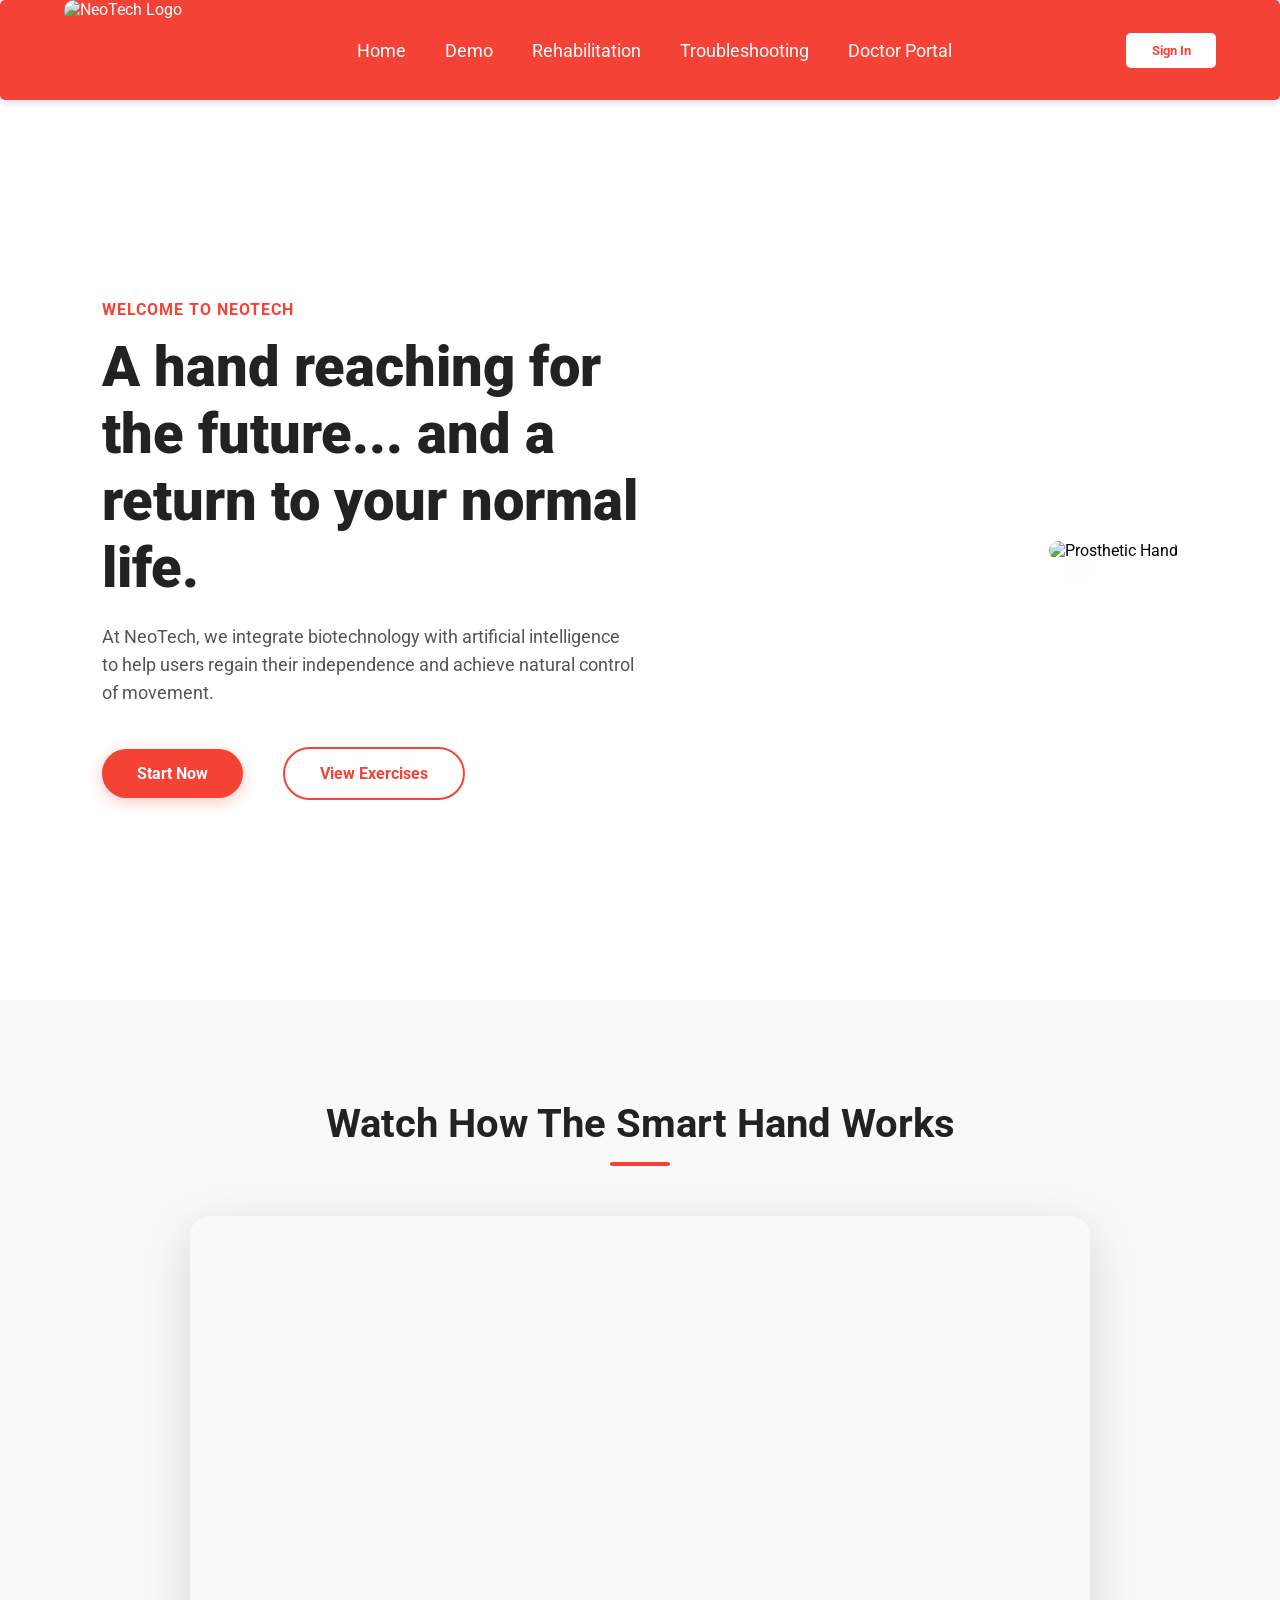
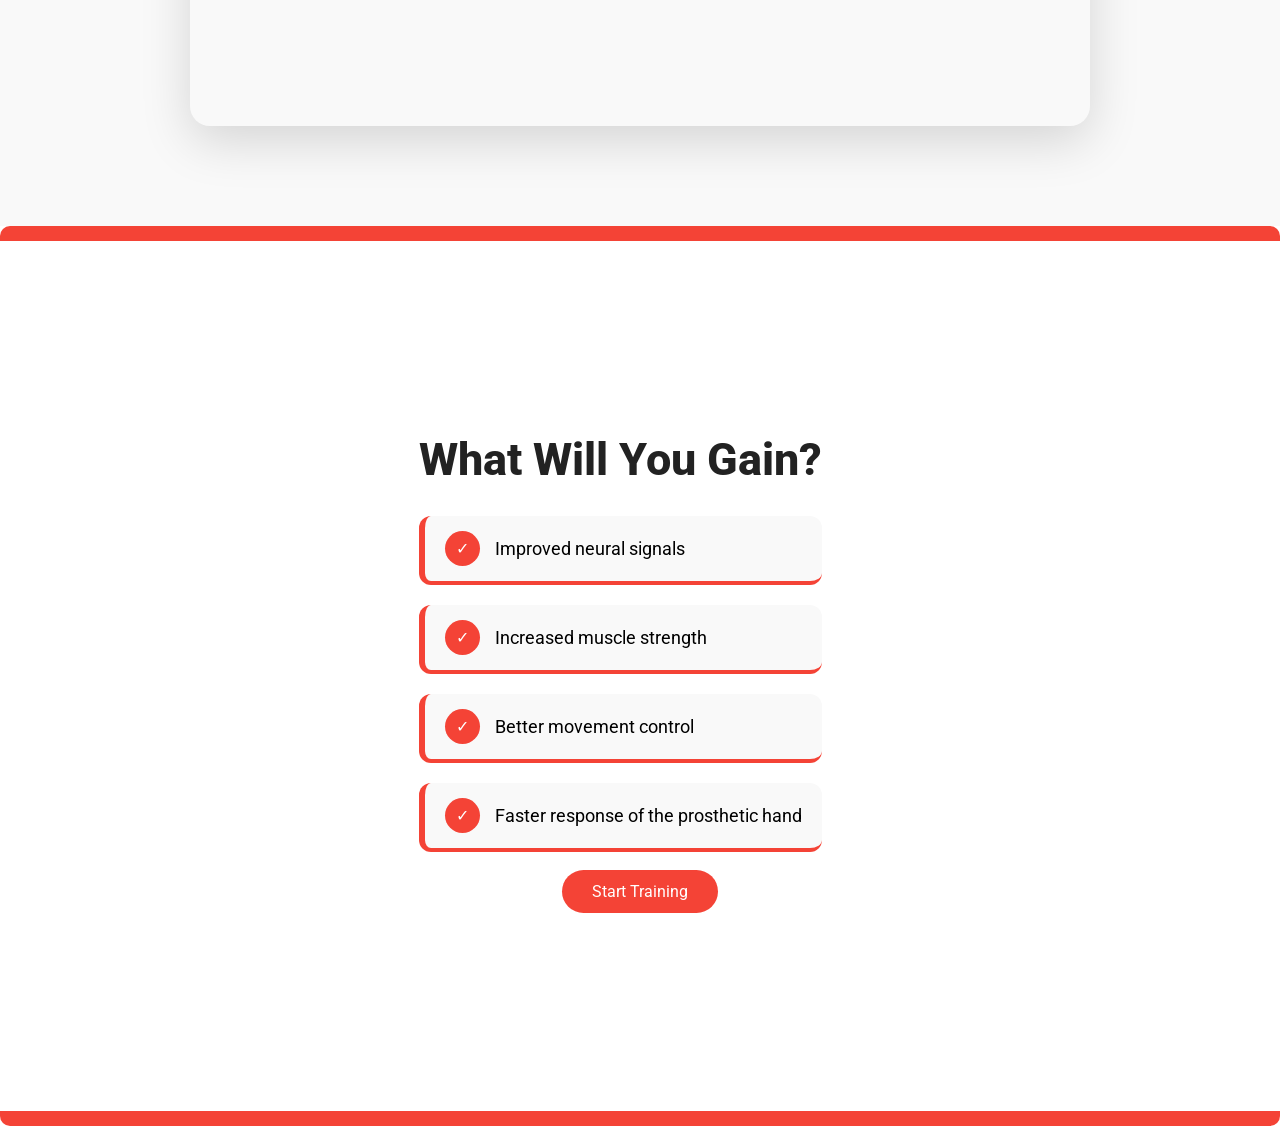
==== index.html @ 85adff95 "Add files via upload" ====
<!DOCTYPE html>
<html lang="en">
<head>
    <meta charset="UTF-8">
    <meta name="viewport" content="width=device-width, initial-scale=1.0">
    <title>NeoTech - Future of Mobility</title>
    
    <link rel="preconnect" href="https://fonts.googleapis.com">
    <link rel="preconnect" href="https://fonts.gstatic.com" crossorigin>
    <link href="https://fonts.googleapis.com/css2?family=Roboto:wght@100;300;400;700;900&display=swap" rel="stylesheet">
    
    <link rel="stylesheet" href="https://unpkg.com/aos@next/dist/aos.css" />
    <link rel="stylesheet" href="style.css">
</head>
<body>

    <div class="header">
        <img class="logo" src="./images/Gemini_Generated_Image_a367jga367jga367.png" alt="NeoTech Logo">
        
        <input type="checkbox" id="menu-toggle" class="menu-checkbox">
        <label for="menu-toggle" class="menu-icon">&#9776;</label>

        <div class="header-links">
            <ul class="nav-links"> 
                <li><a href="#">Home</a></li>
                <li><a href="#">Demo</a></li>
                <li><a href="#">Rehabilitation</a></li>
                <li><a href="#">Troubleshooting</a></li>
                <li><a href="#">Doctor Portal</a></li>
            </ul>
        </div>
        
        <div>
            <button class="btn">Sign In</button>
        </div>
    </div>

    <div class="landing-page">
        <div class="landing-page-section" data-aos="fade-right">
            <span>Welcome to NeoTech</span>
            <h2>A hand reaching for the future... and a return to your normal life.</h2>
            <p>
                At NeoTech, we integrate biotechnology with artificial intelligence to help users regain their independence and achieve natural control of movement.
            </p>
            <div class="cta-buttons">
                <button class="btn">Start Now</button>
                <br>
                <button class="btn">View Exercises</button>
            </div>
        </div>

        <div class="landing-page-images" data-aos="zoom-in" data-aos-delay="200">
            <img src="./images/image1.jfif" alt="Prosthetic Hand" class="box">
        </div>
    </div>

    <div class="video-section" data-aos="fade-up">
        <h2>Watch How The Smart Hand Works</h2>
        <div class="video-container">
            <iframe 
                src="https://player.cloudinary.com/embed/?cloud_name=dicavcfmf&public_id=Untitled_video_n2psh1" 
                width="640" 
                height="360" 
                style="height: auto; width: 100%; aspect-ratio: 640 / 360;" 
                allow="autoplay; fullscreen; encrypted-media; picture-in-picture" 
                allowfullscreen 
                frameborder="0">
            </iframe>
        </div>
    </div>

    <div class="section3">
       <div class="gain">
            <div class="gain-section" data-aos="fade-left"> 
                <h3 class="gain-title">What Will You Gain?</h3>
                <ul class="gain-list">
                    <li class="gain1"><span>✓</span> Improved neural signals</li>
                    <li class="gain2"><span>✓</span> Increased muscle strength</li>
                    <li class="gain3"><span>✓</span> Better movement control</li>
                    <li class="gain4"><span>✓</span> Faster response of the prosthetic hand</li>
                </ul>
            </div>
            <div class="image box" data-aos="flip-left" data-aos-delay="300">
                <img src="./images/WhatsApp Image 2026-04-26 at 7.45.40 AM.jpeg" alt="">
            </div>
       </div> 

        <div class="cta-section ">
            <a href="./vidoe.html" class="cta-button1">Start Training</a>
        </div>
    </div>

    <script src="https://unpkg.com/aos@next/dist/aos.js"></script>  
    <script type="text/javascript">
        AOS.init({
            duration: 1200, // سرعة الحركة (1.2 ثانية) عشان تبان احترافية
            easing: 'ease-in-out', // الحركة تبدأ وتنتهي بنعومة
            once: false, // خليتها false عشان لو طلع ونزل تاني الأنميشن يشتغل تاني
            mirror: true // الأنميشن يشتغل وأنت نازل وأنت طالع بالسكرول
        });
    </script> 

</body>
</html>
---- style.css ----
@import url('https://fonts.googleapis.com/css2?family=Oswald:wght@200..700&family=Roboto:ital,wght@0,100..900;1,100..900&display=swap');
* {
    margin: 0;
    padding: 0;
    box-sizing: border-box;
    font-family: 'Roboto', sans-serif; 
}

body {
    overflow-x: hidden;
}

.header {
    display: flex;
    justify-content: space-between;
    align-items: center;
    padding: 0 5%; 
    box-shadow: 0 4px 6px rgba(0,0,0,0.1); 
    height: 100px;
    background-color: #F44336;
    color: white;
    border-radius: 5px;
    position: relative;
    z-index: 1000;
}

ul {
    display: flex;
    justify-content: space-evenly;
    align-items: center;
    gap: 15px; 
    list-style: none;
}

a {
    text-decoration: none;
    color: white;
    font-size: 18px; 
    padding: 8px 12px; 
    border-radius: 8px;
    transition: all 0.3s ease; 
}

a:hover {
    background-color: #3d0703;
    transform: translateY(-2px); 
}

.logo {
    height: 100px; 
    margin-left: 0px;
    border-radius: 10px;
}

.header .btn {
    width: 90px;
    height: 35px;
    border: none;
    background-color: white;
    border-radius: 5px;
    cursor: pointer;
    font-weight: bold;
    color: #F44336;
}

.header .btn:hover {
    color: white;
    background-color: #3d0703;
}

.menu-icon, .menu-checkbox {
    display: none;
}

.landing-page {
    height: 100vh;
    display: flex;
    align-items: center; 
    justify-content: space-between; 
    padding: 0 8%;
    background-color: #ffffff;
}

.landing-page-section {
    flex: 1;
    max-width: 600px;
}

.landing-page-section span {
    color: #F44336;
    font-weight: 700;
    text-transform: uppercase;
    letter-spacing: 1px;
    display: block;
    margin-bottom: 15px;
}

.landing-page-section h2 {
    font-size: 3.5rem;
    line-height: 1.2;
    color: #222;
    margin-bottom: 20px;
    font-weight: 900;
}

.landing-page-section p {
    font-size: 1.1rem;
    color: #555;
    line-height: 1.6;
    margin-bottom: 40px;
}

.cta-buttons {
    display: flex;
    gap: 20px;
    align-items: center;
}

.cta-buttons .btn {
    padding: 15px 35px;
    font-size: 16px;
    font-weight: bold;
    cursor: pointer;
    border-radius: 50px;
    transition: 0.3s;
}

.cta-buttons .btn:first-child {
    background-color: #F44336;
    color: white;
    border: none;
    box-shadow: 0 4px 15px rgba(244, 67, 54, 0.3);
}

.cta-buttons .btn:first-child:hover {
    background-color: #3d0703;
    transform: scale(1.05);
}

.cta-buttons .btn:last-child {
    background-color: transparent;
    color: #F44336;
    border: 2px solid #F44336;
}

.cta-buttons .btn:last-child:hover {
    background-color: #F44336;
    color: white;
}

.landing-page-images {
    flex: 1;
    display: flex;
    justify-content: flex-end;
}

.landing-page-images img {
    max-width: 90%;
    height: auto;
    border-radius: 20px;
    filter: drop-shadow(0 20px 30px rgba(0,0,0,0.1));
}

.video-section {
    padding: 100px 8%;
    background-color: #f9f9f9;
    text-align: center;
}

.video-section h2 {
    font-size: 2.5rem;
    margin-bottom: 50px;
    color: #222;
    position: relative;
}

.video-section h2::after {
    content: '';
    display: block;
    width: 60px;
    height: 4px;
    background: #F44336;
    margin: 15px auto 0;
    border-radius: 2px;
}

.video-container {
    max-width: 900px;
    margin: 0 auto;
    border-radius: 20px;
    overflow: hidden; 
    box-shadow: 0 15px 50px rgba(0,0,0,0.15);
}
.section3 {
    min-height: 100vh;
    display: flex;
    flex-direction: column;
    justify-content: center;
    align-items: center;
    padding: 80px 8%;
    background: #fff;
    border-bottom: 15px solid #F44336;
    border-top: 15px solid #F44336;
    border-radius: 10px;

}

/* layout (text + image جنب بعض) */
.gain {
    margin-top: -19px;
    display: flex;
    justify-content: center;
    align-items: center;
    gap: 40px;
   
}

/* text container */
.gain-section {
    max-width: 600px;
    width: 100%;
}

/* title */
.gain-title {
    font-size: 2.8rem;
    color: #222;
    margin-bottom: 30px;
    font-weight: 800;
    text-align: center;
}

/* list */
.gain-list {
    display: flex;
    flex-direction: column;
    gap: 20px;
}

/* items */
.gain-list li {
    display: flex;
    align-items: center;
    gap: 15px;
    padding: 15px 20px;
    border-radius: 12px;
    background-color: #f9f9f9;
    border-left: 6px solid #F44336;
    border-bottom: 4px solid #F44336;
    font-size: 18px;
    width: 100%;
    max-width: 450px;
    transition: 0.3s;
}

.gain-list li:hover {
    transform: translateX(10px);
    background-color: #fff;
    box-shadow: 0 10px 25px rgba(0,0,0,0.1);
}

/* icon */
.gain-list li span {
    display: flex;
    justify-content: center;
    align-items: center;
    width: 35px;
    height: 35px;
    background-color: #F44336;
    color: white;
    border-radius: 50%;
    font-size: 16px;
    flex-shrink: 0;
}
.image {
     border-bottom: 5px solid #222;
}
/* image */
.image img {
    max-width: 800px;
    margin-top: 100px;
    width: 100%;
    border-radius: 20px;
    filter: drop-shadow(0 20px 30px rgba(0,0,0,0.1));
   
    
}

/* warning */
.warning-section {
    margin-top: 40px;
    text-align: center;
}

.warning-text {
    color: #555;
    font-size: 16px;
}

/* button */
.cta-section {
    margin-top: 30px;
}

.cta-button1 {
    padding: 12px 30px;
    border: none;
    background-color: #F44336;
    color: white;
    border-radius: 30px;
    font-size: 16px;
    cursor: pointer;
    transition: 0.3s;
    width: 30rem;
    margin-top: 5px;
}

.cta-button1:hover {
    background-color: #3d0703;
    transform: scale(1.05);
}
@media (max-width: 768px) {
    .gain-list li {
        margin-left: 0 !important;
        max-width: 100%;
    }
    .image img {
        max-width: 300px;
        margin-top: -10px;
    }

    .gain-title {
        font-size: 2.2rem;
    }
    .gain{
        flex-wrap: wrap;
    }
}
@media (min-width: 1440px) {
    .header, .landing-page, .video-section {
        padding: 0 15%;
    }
}

@media (max-width: 1024px) {
    .landing-page-section h2 {
        font-size: 2.8rem;
    }
    .header { height: 80px; }
    .logo { height: 70px; }
}

@media (max-width: 768px) {
    .menu-icon {
        display: block;
        font-size: 30px;
        cursor: pointer;
        color: white;
        order: 2;
    }
    .logo { height: 60px; order: 1; display: none; }
    .header div:last-child { order: 3; }

    .header-links {
        display: none;
        position: absolute;
        top: 100%;
        left: 0;
        width: 50%;
        text-align: center;
        background-color: #F44336;
        padding: 20px;
        box-shadow: 0 8px 10px rgba(0,0,0,0.1);
    }

    .nav-links {
        flex-direction: column;
        align-items: center;
        gap: 15px;
    }

    .menu-checkbox:checked ~ .header-links {
        display: block;
    }

    .landing-page {
        flex-direction: column;
        text-align: center;
        height: auto;
        padding: 120px 5% 50px 5%;
    }

    .landing-page-section { margin-bottom: 50px; }
    .landing-page-section h2 { font-size: 2.2rem; }
    .cta-buttons { justify-content: center; }
    .landing-page-images { justify-content: center; width: 100%; }
    
    .video-section { padding: 60px 5%; }
}

@media (max-width: 480px) {
    .cta-buttons { flex-direction: column; }
    .cta-buttons .btn { width: 100%; }
}
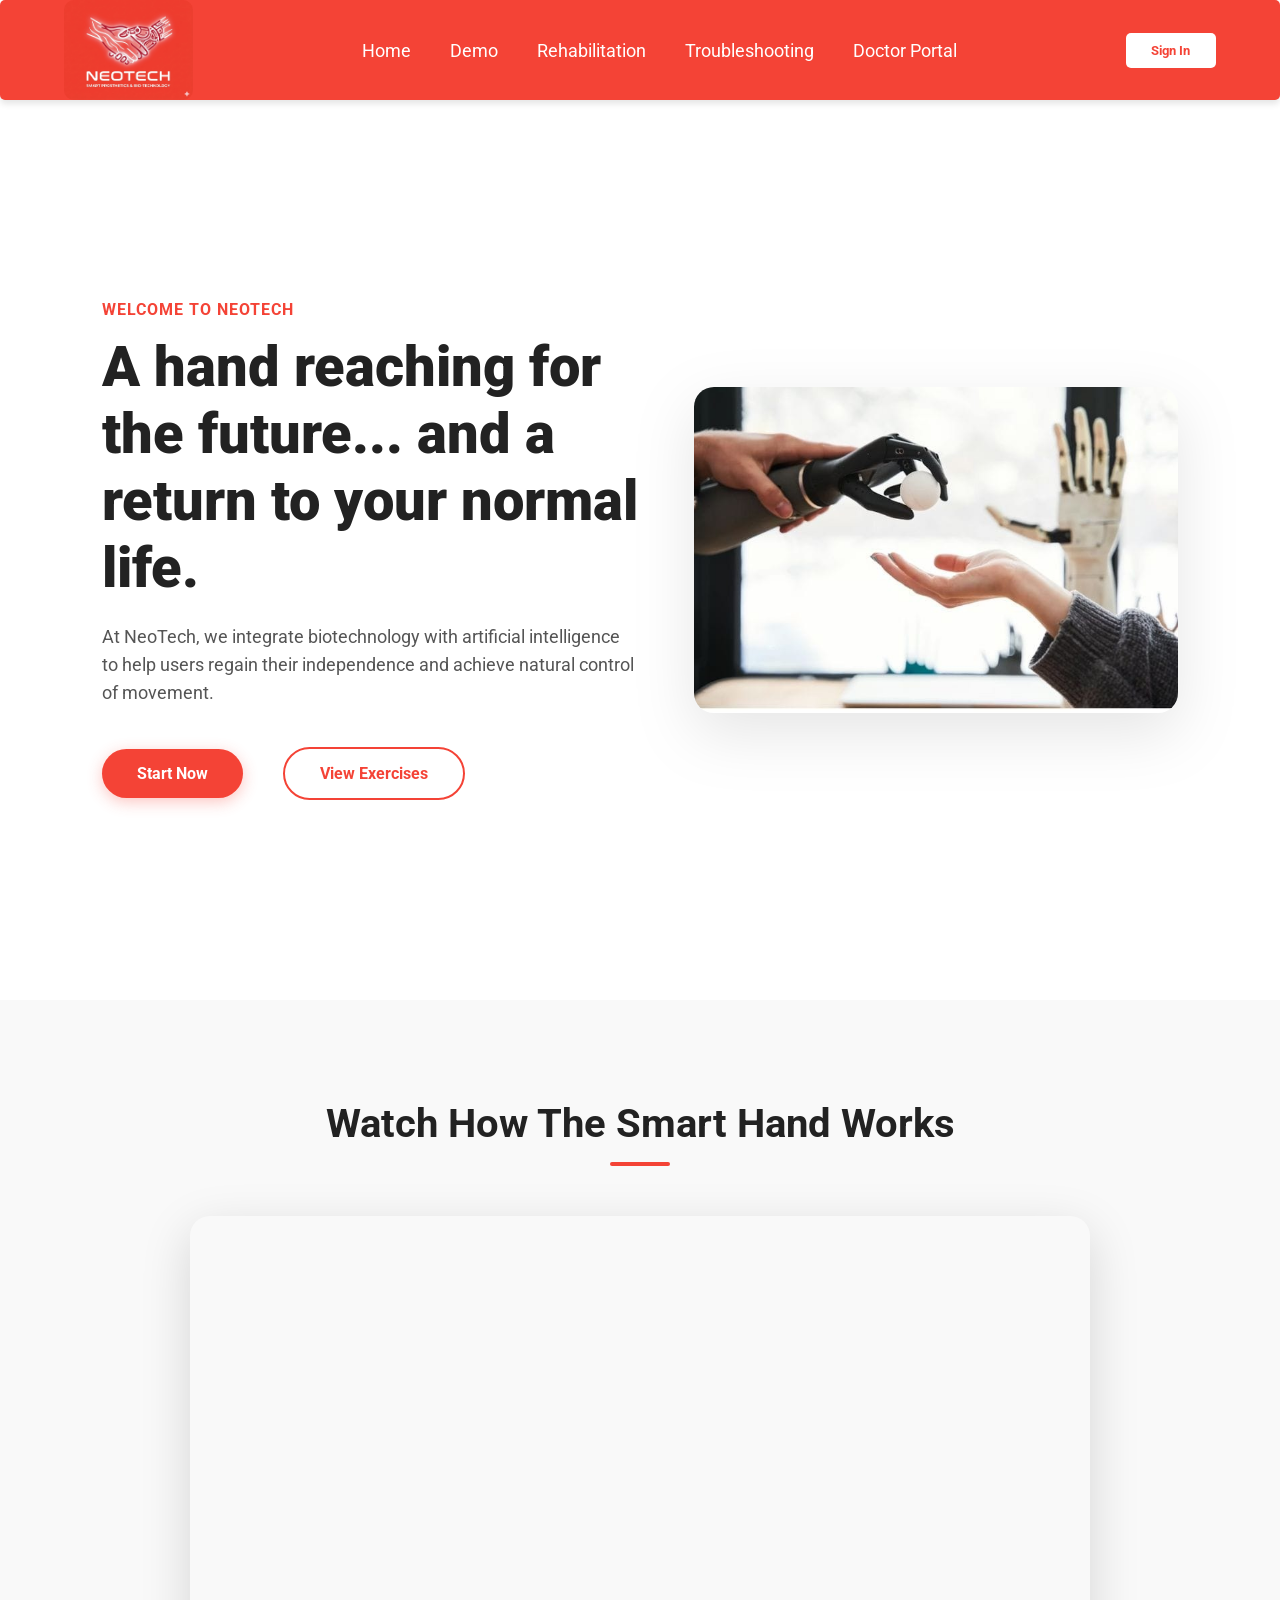
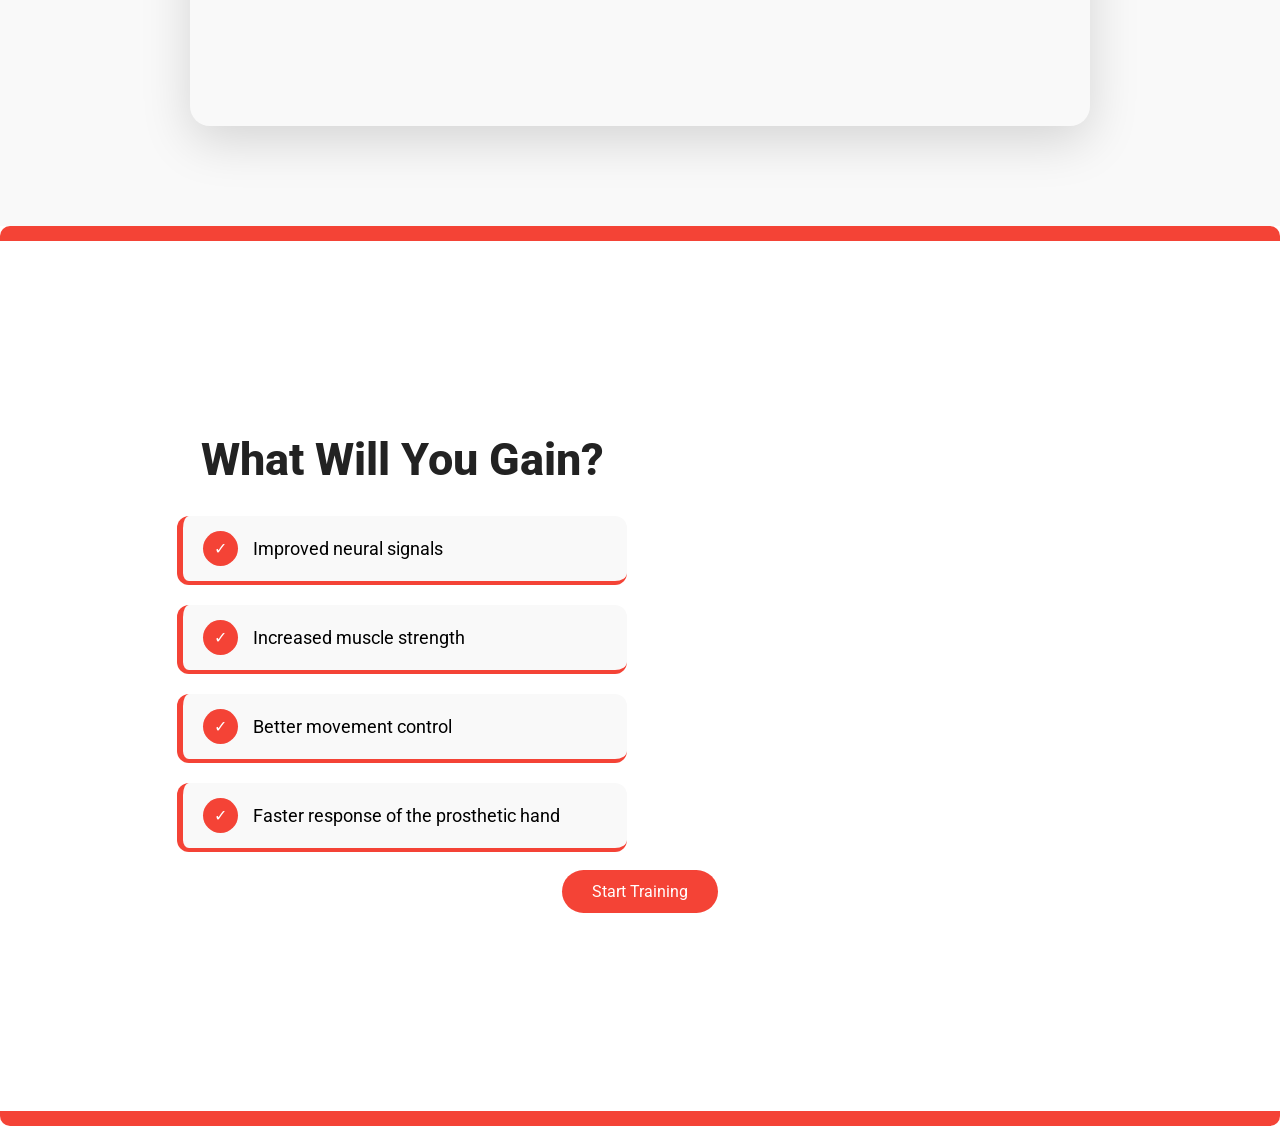
==== commit acf5b4af: "Update index.html" ====
--- a/index.html
+++ b/index.html
@@ -15,7 +15,7 @@
 <body>
 
     <div class="header">
-        <img class="logo" src="./images/Gemini_Generated_Image_a367jga367jga367.png" alt="NeoTech Logo">
+        <img class="logo" src="./Gemini_Generated_Image_a367jga367jga367.png" alt="NeoTech Logo">
         
         <input type="checkbox" id="menu-toggle" class="menu-checkbox">
         <label for="menu-toggle" class="menu-icon">&#9776;</label>
@@ -50,7 +50,7 @@
         </div>
 
         <div class="landing-page-images" data-aos="zoom-in" data-aos-delay="200">
-            <img src="./images/image1.jfif" alt="Prosthetic Hand" class="box">
+            <img src="./image1.jfif" alt="Prosthetic Hand" class="box">
         </div>
     </div>
 
@@ -81,7 +81,7 @@
                 </ul>
             </div>
             <div class="image box" data-aos="flip-left" data-aos-delay="300">
-                <img src="./images/WhatsApp Image 2026-04-26 at 7.45.40 AM.jpeg" alt="">
+                <img src="./WhatsApp Image 2026-04-26 at 7.45.40 AM.jpeg" alt="">
             </div>
        </div> 
 
@@ -101,4 +101,4 @@
     </script> 
 
 </body>
-</html>+</html>
